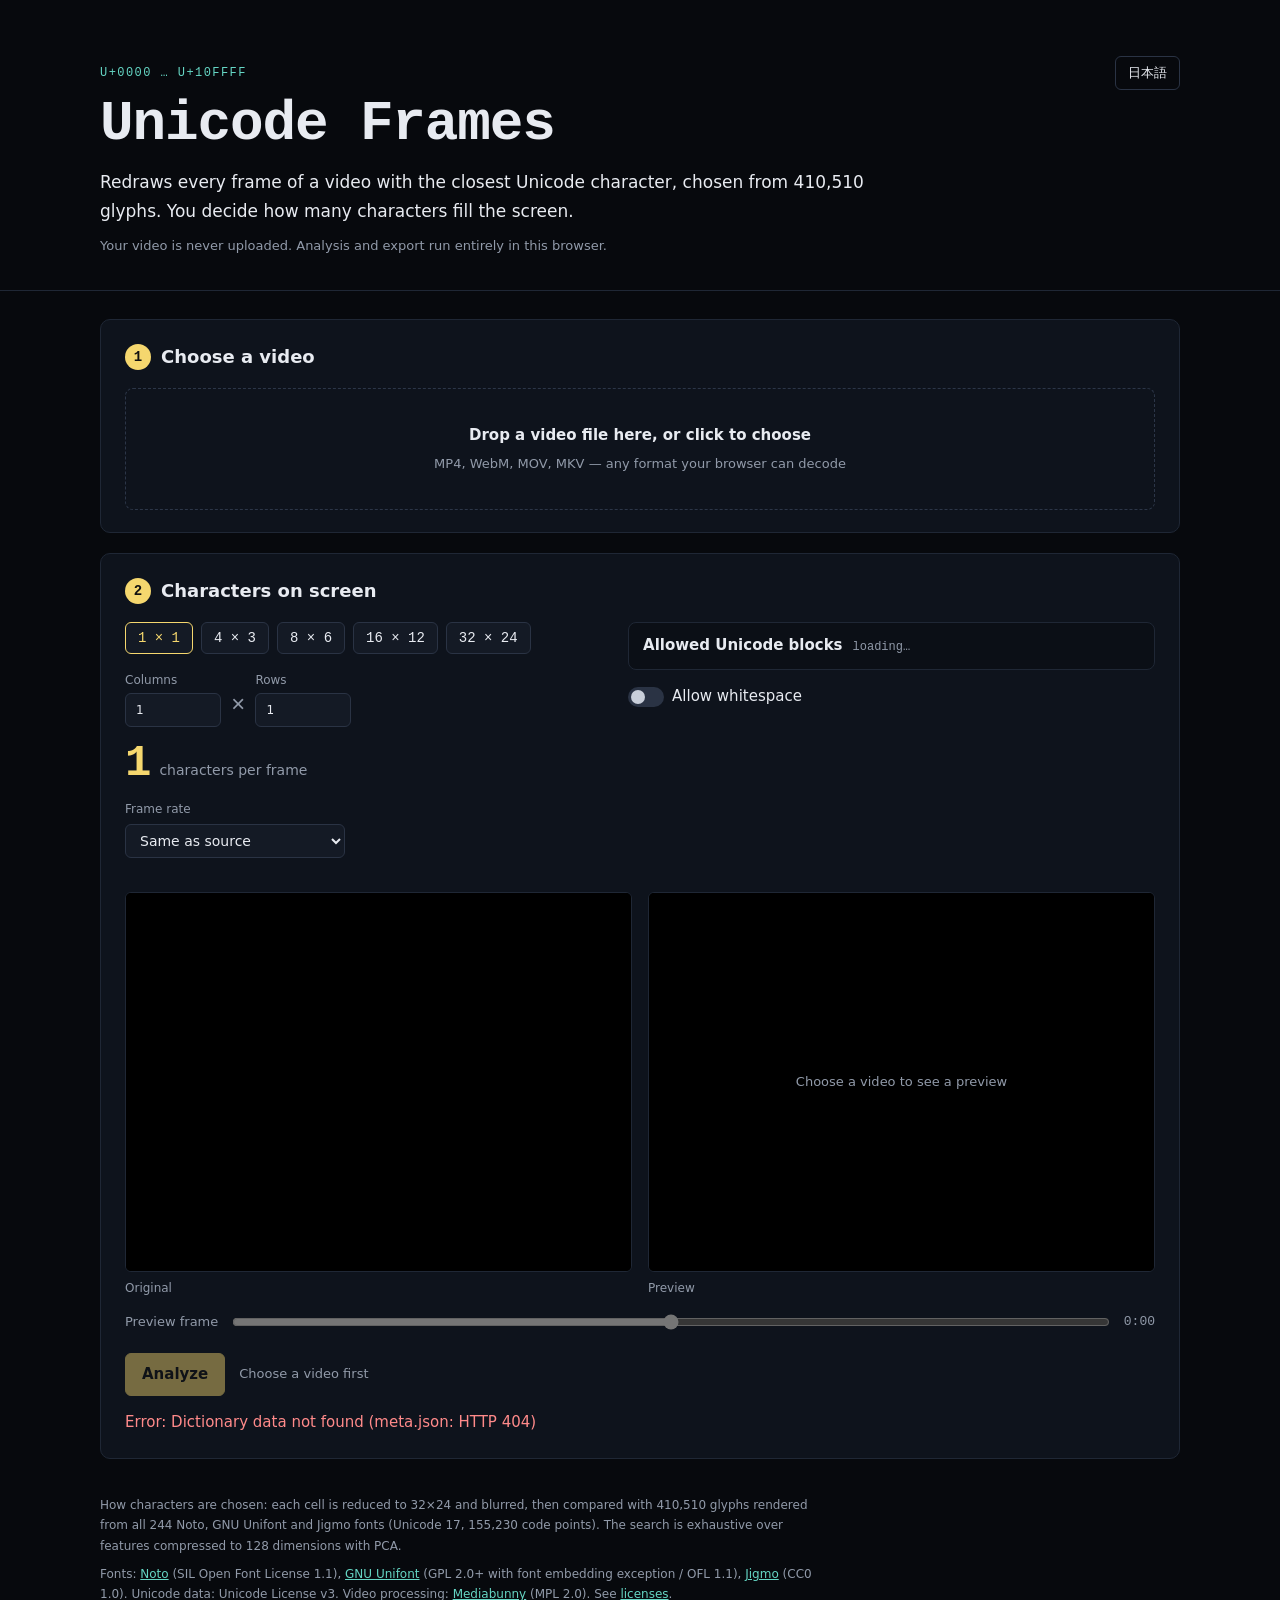
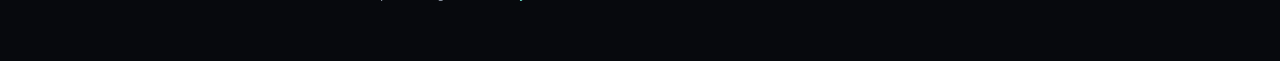
==== web/index.html @ 8ca82462 "Initial release: Unicode frame matcher and browser app Command-line tool that matches every frame of" ====
<!doctype html>
<html lang="en">
<head>
<meta charset="utf-8">
<meta name="viewport" content="width=device-width, initial-scale=1">
<title>Unicode Frames</title>
<meta name="description" content="Redraw every frame of a video with the closest Unicode character, chosen from 410,510 glyphs. Runs entirely in your browser.">
<link rel="stylesheet" href="style.css">
<script type="module" src="js/app.js"></script>
</head>
<body>
<header class="masthead">
  <div class="wrap">
    <div class="topline">
      <p class="eyebrow">U+0000 … U+10FFFF</p>
      <button type="button" class="lang" id="lang" lang="ja" data-i18n="lang.switch">日本語</button>
    </div>
    <h1>Unicode Frames</h1>
    <p class="lede" data-i18n="lede">Redraws every frame of a video with the closest Unicode character, chosen from 410,510 glyphs. You decide how many characters fill the screen.</p>
    <p class="privacy" data-i18n="privacy">Your video is never uploaded. Analysis and export run entirely in this browser.</p>
  </div>
</header>

<main class="wrap">
  <section class="card" id="step-video">
    <h2><span class="num">1</span><span data-i18n="step.video">Choose a video</span></h2>
    <label class="drop" id="drop">
      <input type="file" id="file" accept="video/*,.mkv,.webm,.mov,.mp4">
      <span class="drop-main" data-i18n="drop.main">Drop a video file here, or click to choose</span>
      <span class="drop-sub" data-i18n="drop.sub">MP4, WebM, MOV, MKV — any format your browser can decode</span>
    </label>
    <dl class="facts" id="video-facts" hidden></dl>
    <p class="error" id="video-error" hidden></p>
  </section>

  <section class="card" id="step-grid">
    <h2><span class="num">2</span><span data-i18n="step.grid">Characters on screen</span></h2>
    <div class="grid-setup">
      <div class="grid-controls">
        <div class="presets" id="presets" role="group" aria-label="Presets" data-i18n-label="presets">
          <button type="button" data-grid="1x1">1 × 1</button>
          <button type="button" data-grid="4x3">4 × 3</button>
          <button type="button" data-grid="8x6">8 × 6</button>
          <button type="button" data-grid="16x12">16 × 12</button>
          <button type="button" data-grid="32x24">32 × 24</button>
        </div>
        <div class="dims">
          <label><span data-i18n="columns">Columns</span> <input type="number" id="columns" min="1" max="64" value="1" inputmode="numeric"></label>
          <span class="times">×</span>
          <label><span data-i18n="rows">Rows</span> <input type="number" id="rows" min="1" max="48" value="1" inputmode="numeric"></label>
        </div>
        <p class="count"><span id="cell-count">1</span><small data-i18n="perFrame">characters per frame</small></p>
        <label class="field"><span data-i18n="fps">Frame rate</span>
          <select id="fps">
            <option value="source" data-i18n="fps.source">Same as source</option>
            <option value="30">30 fps</option>
            <option value="24">24 fps</option>
            <option value="15">15 fps</option>
            <option value="10">10 fps</option>
          </select>
        </label>
        <p class="estimate" id="estimate"></p>
      </div>
      <div class="charset">
        <details class="blocks" id="blocks-panel">
          <summary><span class="blocks-title" data-i18n="blocks.title">Allowed Unicode blocks</span><span class="blocks-summary" id="blocks-summary"></span></summary>
          <div class="block-presets" id="block-presets" role="group">
            <button type="button" data-preset="all" data-i18n="preset.all">All</button>
            <button type="button" data-preset="ascii" data-i18n="preset.ascii">ASCII</button>
            <button type="button" data-preset="latin" data-i18n="preset.latin">Latin</button>
            <button type="button" data-preset="kana" data-i18n="preset.kana">Kana</button>
            <button type="button" data-preset="cjk" data-i18n="preset.cjk">CJK ideographs</button>
            <button type="button" data-preset="shapes" data-i18n="preset.shapes">Box &amp; block shapes</button>
            <button type="button" data-preset="braille" data-i18n="preset.braille">Braille</button>
            <button type="button" data-preset="emoji" data-i18n="preset.emoji">Emoji &amp; pictographs</button>
          </div>
          <div class="block-tools">
            <input type="search" id="block-search" placeholder="Filter by name or code point" data-i18n-placeholder="blocks.search">
            <button type="button" id="blocks-select-shown" data-i18n="blocks.selectShown">Select shown</button>
            <button type="button" id="blocks-clear-shown" data-i18n="blocks.clearShown">Clear shown</button>
          </div>
          <div class="block-list" id="block-list"></div>
        </details>
        <label class="switch"><input type="checkbox" id="use-blank"><span data-i18n="toggle.blank">Allow whitespace</span></label>
      </div>
    </div>
    <div class="grid-preview">
      <figure>
        <canvas id="grid-canvas" width="480" height="360" aria-label="Grid" data-i18n-label="grid.label"></canvas>
        <figcaption data-i18n="preview.original">Original</figcaption>
      </figure>
      <figure>
        <div class="result-box"><canvas id="grid-result" width="480" height="360"></canvas><span class="result-note" id="grid-result-note"></span></div>
        <figcaption><span data-i18n="preview.result">Preview</span> <span id="grid-result-info"></span></figcaption>
      </figure>
      <label class="preview-frame"><span data-i18n="preview.frame">Preview frame</span>
        <input type="range" id="preview-position" min="0" max="1000" value="500" disabled>
        <span class="time" id="preview-time">0:00</span>
      </label>
    </div>
    <div class="actions">
      <button type="button" class="primary" id="analyze" disabled data-i18n="analyze">Analyze</button>
      <button type="button" class="ghost" id="cancel-analyze" hidden data-i18n="cancel">Cancel</button>
      <span class="hint" id="analyze-hint"></span>
    </div>
    <div class="progress-list" id="analysis-progress" hidden>
      <div class="progress" id="p-dict"><span class="label" data-i18n="progress.dict">Dictionary</span><progress max="1" value="0"></progress><span class="detail"></span></div>
      <div class="progress" id="p-frames"><span class="label" data-i18n="progress.frames">Frames</span><progress max="1" value="0"></progress><span class="detail"></span></div>
      <div class="progress" id="p-glyphs"><span class="label" data-i18n="progress.glyphs">Glyphs</span><progress max="1" value="0"></progress><span class="detail"></span></div>
    </div>
    <p class="error" id="analyze-error" hidden></p>
  </section>

  <section class="card" id="step-preview" hidden>
    <h2><span class="num">3</span><span data-i18n="step.preview">Preview</span></h2>
    <div class="toggles">
      <label class="switch"><input type="checkbox" id="show-original" checked><span data-i18n="toggle.original">Show original frame</span></label>
      <label class="switch"><input type="checkbox" id="show-info" checked><span data-i18n="toggle.info">Show glyphs used</span></label>
    </div>
    <div class="stage"><canvas id="preview"></canvas></div>
    <div class="transport">
      <button type="button" id="play" aria-label="Play">▶</button>
      <input type="range" id="scrub" min="0" max="0" value="0" aria-label="Frame" data-i18n-label="scrub">
      <span class="time" id="time">0:00 / 0:00</span>
    </div>
    <p class="summary" id="summary"></p>
  </section>

  <section class="card" id="step-export" hidden>
    <h2><span class="num">4</span><span data-i18n="step.export">Export</span></h2>
    <div class="export-options">
      <label class="field"><span data-i18n="height">Height</span>
        <select id="height">
          <option value="720">720p</option>
          <option value="1080" selected>1080p</option>
          <option value="1440">1440p</option>
          <option value="2160">2160p</option>
        </select>
      </label>
      <label class="field"><span data-i18n="codec">Codec</span>
        <select id="codec">
          <option value="auto" data-i18n="codec.auto">Auto</option>
          <option value="avc">H.264</option>
          <option value="hevc">H.265</option>
          <option value="vp9">VP9</option>
          <option value="av1">AV1</option>
        </select>
      </label>
      <label class="field"><span data-i18n="quality">Quality</span>
        <select id="quality">
          <option value="0.08" data-i18n="quality.standard">Standard</option>
          <option value="0.16" selected data-i18n="quality.high">High</option>
          <option value="0.32" data-i18n="quality.max">Maximum</option>
        </select>
      </label>
      <label class="switch" id="include-audio-wrap" hidden><input type="checkbox" id="include-audio" checked><span data-i18n="includeAudio">Include audio</span></label>
      <label class="switch" id="save-direct-wrap" hidden><input type="checkbox" id="save-direct" checked><span data-i18n="saveDirect">Save directly to a file</span></label>
    </div>
    <p class="hint" id="export-size"></p>
    <div class="actions">
      <button type="button" class="primary" id="export" data-i18n="export.button">Export MP4</button>
      <button type="button" class="ghost" id="cancel-export" hidden data-i18n="cancel">Cancel</button>
      <button type="button" class="ghost" id="download-text" data-i18n="saveText">Save text (.txt)</button>
    </div>
    <div class="progress" id="p-export" hidden><span class="label" data-i18n="progress.export">Export</span><progress max="1" value="0"></progress><span class="detail"></span></div>
    <p class="done" id="export-done" hidden></p>
    <p class="error" id="export-error" hidden></p>
  </section>
</main>

<footer class="wrap credits">
  <p data-i18n="credits.method">How characters are chosen: each cell is reduced to 32×24 and blurred, then compared with 410,510 glyphs rendered from all 244 Noto, GNU Unifont and Jigmo fonts (Unicode 17, 155,230 code points). The search is exhaustive over features compressed to 128 dimensions with PCA.</p>
  <p data-i18n-html="credits.fonts">Fonts: <a href="https://notofonts.github.io/">Noto</a> (SIL Open Font License 1.1), <a href="https://unifoundry.com/unifont/">GNU Unifont</a> (GPL 2.0+ with font embedding exception / OFL 1.1), <a href="https://kamichikoichi.github.io/jigmo/">Jigmo</a> (CC0 1.0). Unicode data: Unicode License v3. Video processing: <a href="https://mediabunny.dev/">Mediabunny</a> (MPL 2.0). See <a href="LICENSES.html">licenses</a>.</p>
</footer>
</body>
</html>
---- web/style.css ----
:root {
  --bg: #07090d;
  --card: #0e131c;
  --line: #1f2735;
  --text: #e8ebf1;
  --muted: #919aa9;
  --yellow: #f5d76e;
  --teal: #65d6c4;
  --red: #ff8a8a;
  --mono: "Cascadia Mono", "SFMono-Regular", Consolas, "Noto Sans Mono", monospace;
  --sans: system-ui, -apple-system, "Segoe UI", "Hiragino Sans", "Noto Sans JP", "Yu Gothic UI", sans-serif;
  color-scheme: dark;
}

* { box-sizing: border-box; }
body { margin: 0; background: var(--bg); color: var(--text); font: 15px/1.7 var(--sans); }
a { color: var(--teal); }
[hidden] { display: none !important; }
.wrap { width: min(1080px, 100% - 32px); margin-inline: auto; }

.masthead { padding: 56px 0 32px; border-bottom: 1px solid var(--line); }
.topline { display: flex; align-items: center; justify-content: space-between; gap: 12px; }
.eyebrow { margin: 0; font: 12px var(--mono); letter-spacing: .12em; color: var(--teal); }
.lang { padding: 5px 12px; font-size: 13px; background: transparent; }
h1 { margin: 4px 0 12px; font: 600 clamp(32px, 6vw, 56px)/1.1 var(--mono); letter-spacing: -.02em; }
.lede { margin: 0; max-width: 46em; font-size: 17px; }
.privacy { margin: 10px 0 0; color: var(--muted); font-size: 13px; }

main { display: grid; gap: 20px; padding: 28px 0; }
.card { background: var(--card); border: 1px solid var(--line); border-radius: 10px; padding: 22px 24px; min-width: 0; }
h2 { display: flex; align-items: center; gap: 10px; margin: 0 0 16px; font-size: 18px; }
.num { display: inline-grid; place-items: center; width: 26px; height: 26px; border-radius: 50%;
  background: var(--yellow); color: #111; font: 600 14px var(--mono); }

.drop { position: relative; display: grid; gap: 4px; place-items: center; padding: 34px 16px; text-align: center;
  border: 1.5px dashed #2c3648; border-radius: 8px; cursor: pointer; transition: border-color .15s, background .15s; }
.drop:hover, .drop.over { border-color: var(--teal); background: #0f1a1f; }
.drop input { position: absolute; inset: 0; opacity: 0; cursor: pointer; }
.drop-main { font-weight: 600; }
.drop-sub { color: var(--muted); font-size: 13px; }
.facts { display: grid; grid-template-columns: repeat(auto-fit, minmax(140px, 1fr)); gap: 8px 16px; margin: 16px 0 0; }
.facts div { min-width: 0; }
.facts dt { color: var(--muted); font-size: 12px; }
.facts dd { margin: 0; font: 14px var(--mono); overflow-wrap: anywhere; }

.grid-setup { display: grid; grid-template-columns: minmax(0, 1fr) minmax(0, 1.1fr); gap: 24px; align-items: start; }
.presets { display: flex; flex-wrap: wrap; gap: 8px; }
.presets button { font: 14px var(--mono); padding: 7px 12px; }
.presets button.active { border-color: var(--yellow); color: var(--yellow); }
.dims { display: flex; align-items: end; gap: 10px; margin-top: 16px; }
.dims label { display: grid; gap: 2px; color: var(--muted); font-size: 12px; }
.dims input { width: 96px; font: 600 24px var(--mono); padding: 6px 10px; }
.times { font: 24px var(--mono); color: var(--muted); padding-bottom: 8px; }
.count { margin: 14px 0; font: 600 44px/1 var(--mono); color: var(--yellow); }
.count small { margin-left: 8px; font: 14px var(--sans); color: var(--muted); }
.estimate { margin: 12px 0 0; color: var(--muted); font-size: 13px; }
.grid-preview { display: grid; grid-template-columns: repeat(2, minmax(0, 1fr)); gap: 12px 16px; margin-top: 22px; }
.grid-preview figure { margin: 0; min-width: 0; }
.grid-preview canvas { display: block; width: 100%; height: auto; background: #000; border-radius: 6px; border: 1px solid var(--line); }
.grid-preview figcaption { margin-top: 6px; color: var(--muted); font-size: 12px; }
.result-box { position: relative; }
.result-note { position: absolute; inset: 0; display: grid; place-items: center; padding: 12px; text-align: center;
  color: var(--muted); font-size: 13px; pointer-events: none; }
.result-note:empty { display: none; }
.preview-frame { grid-column: 1 / -1; display: flex; align-items: center; gap: 12px; color: var(--muted); font-size: 13px; }
.preview-frame input { flex: 1; min-width: 0; accent-color: var(--teal); }

.charset { display: grid; gap: 14px; align-content: start; min-width: 0; }
.blocks { border: 1px solid var(--line); border-radius: 8px; background: #0b0f16; min-width: 0; }
.blocks summary { cursor: pointer; padding: 10px 14px; display: flex; flex-wrap: wrap; align-items: baseline; gap: 2px 10px; }
.blocks[open] summary { padding-bottom: 8px; }
.blocks-title { font-weight: 600; }
.blocks-summary { color: var(--muted); font: 12px var(--mono); }
.block-presets, .block-tools { display: flex; flex-wrap: wrap; gap: 6px; padding: 0 14px 10px; }
.block-presets button, .block-tools button { padding: 4px 10px; font-size: 12px; }
.block-presets button.active { border-color: var(--yellow); color: var(--yellow); }
.block-tools input { flex: 1 1 180px; min-width: 0; padding: 5px 10px; font: inherit; font-size: 13px; color: var(--text);
  background: #141a25; border: 1px solid #2a3344; border-radius: 6px; }
.block-list { max-height: 300px; overflow: auto; border-top: 1px solid var(--line); }
.block-row { display: grid; grid-template-columns: auto minmax(0, 1fr) auto; align-items: center; gap: 0 10px;
  padding: 5px 14px; font-size: 13px; cursor: pointer; }
.block-row:hover { background: #121925; }
.block-row input { accent-color: var(--teal); grid-row: 1 / span 2; margin: 0; }
.block-row .name { overflow-wrap: anywhere; }
.block-row .range { grid-column: 2; color: var(--muted); font: 11px var(--mono); }
.block-row .count { grid-column: 3; grid-row: 1 / span 2; color: var(--muted); font: 12px var(--mono); }
.block-empty { padding: 12px 14px; color: var(--muted); font-size: 13px; }

button, select, input[type=number] { font: inherit; color: var(--text); background: #141a25; border: 1px solid #2a3344; border-radius: 6px; }
button { padding: 8px 16px; cursor: pointer; }
button:hover:not(:disabled) { border-color: #45506a; }
button:disabled { opacity: .45; cursor: not-allowed; }
button.primary { background: var(--yellow); color: #111; border-color: var(--yellow); font-weight: 700; }
button.primary:hover:not(:disabled) { filter: brightness(1.06); border-color: var(--yellow); }
button.ghost { background: transparent; }
select { padding: 7px 10px; }
.field { display: grid; gap: 4px; color: var(--muted); font-size: 12px; }
.field select { color: var(--text); font-size: 14px; }
.grid-controls .field { margin-top: 4px; max-width: 220px; }

.actions { display: flex; flex-wrap: wrap; align-items: center; gap: 10px 14px; margin-top: 20px; }
.hint { color: var(--muted); font-size: 13px; }
.progress-list { display: grid; gap: 8px; margin-top: 18px; }
.progress { display: grid; grid-template-columns: 4.5em minmax(0, 1fr) minmax(0, 18em); align-items: center; gap: 12px; font-size: 13px; }
.progress .label { color: var(--muted); }
.progress .detail { font: 12px var(--mono); color: var(--muted); overflow-wrap: anywhere; }
progress { width: 100%; height: 8px; appearance: none; border: 0; border-radius: 4px; background: #1a2130; overflow: hidden; }
progress::-webkit-progress-bar { background: #1a2130; }
progress::-webkit-progress-value { background: var(--teal); }
progress::-moz-progress-bar { background: var(--teal); }
.error { margin: 14px 0 0; color: var(--red); white-space: pre-wrap; }
.done { margin: 14px 0 0; color: var(--teal); }

.toggles { display: flex; flex-wrap: wrap; gap: 10px 22px; margin-bottom: 14px; }
.switch { display: inline-flex; align-items: center; gap: 8px; cursor: pointer; user-select: none; }
.switch input { appearance: none; width: 36px; height: 20px; border-radius: 10px; background: #2a3344; position: relative; margin: 0; cursor: pointer; transition: background .15s; }
.switch input::after { content: ""; position: absolute; top: 3px; left: 3px; width: 14px; height: 14px; border-radius: 50%; background: #c9cfda; transition: transform .15s; }
.switch input:checked { background: var(--teal); }
.switch input:checked::after { transform: translateX(16px); background: #fff; }
.switch input:focus-visible { outline: 2px solid var(--yellow); outline-offset: 2px; }
.stage { background: #000; border-radius: 6px; overflow: hidden; border: 1px solid var(--line); }
.stage canvas { display: block; width: 100%; height: auto; }
.transport { display: flex; align-items: center; gap: 12px; margin-top: 10px; }
.transport button { width: 44px; padding: 6px 0; font-size: 14px; }
.transport input { flex: 1; min-width: 0; accent-color: var(--teal); }
.time { font: 13px var(--mono); color: var(--muted); white-space: nowrap; }
.summary { margin: 12px 0 0; color: var(--muted); font-size: 13px; }

.export-options { display: flex; flex-wrap: wrap; align-items: end; gap: 14px 20px; }
.credits { padding: 8px 0 48px; color: var(--muted); font-size: 12px; }
.credits p { margin: 0 0 8px; max-width: 60em; }

@media (max-width: 760px) {
  .grid-setup, .grid-preview { grid-template-columns: 1fr; }
  .card { padding: 18px 16px; }
  .progress { grid-template-columns: 4em minmax(0, 1fr); }
  .progress .detail { grid-column: 1 / -1; }
  .masthead { padding-top: 36px; }
}
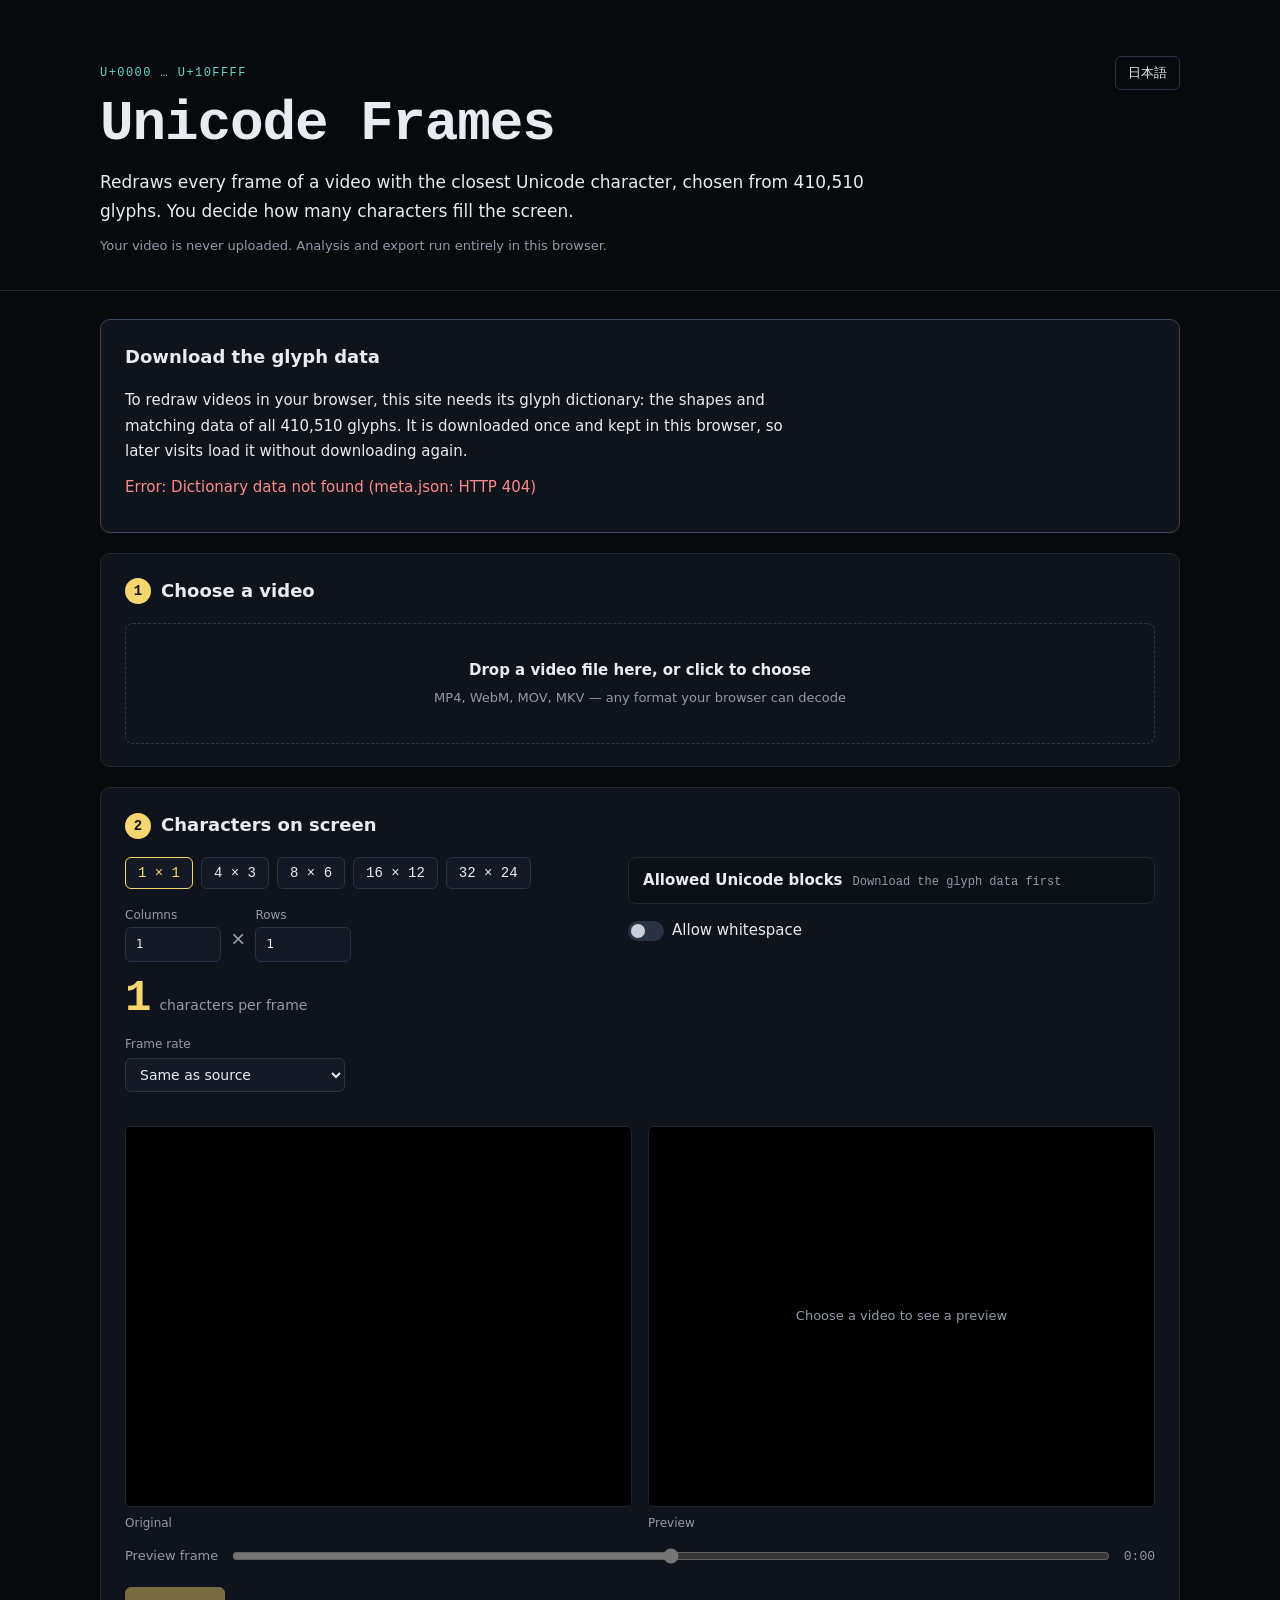
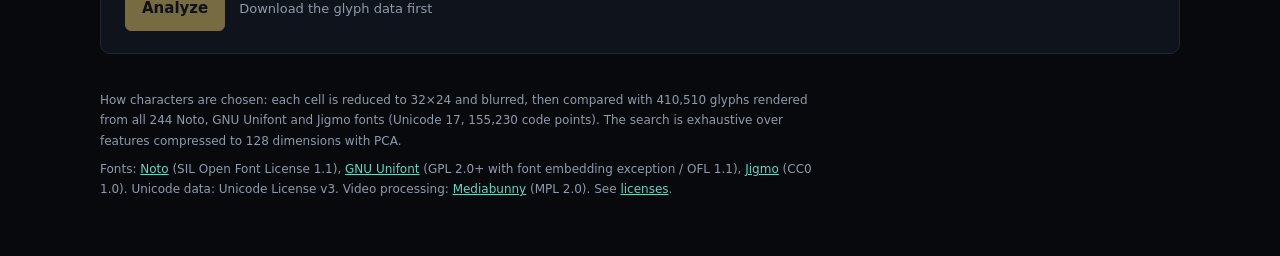
==== commit 594e8ca3: "Ask before downloading the dictionary; serve from Cloudflare Cloudflare's static assets ignore Range" ====
--- a/web/index.html
+++ b/web/index.html
@@ -22,6 +22,20 @@
 </header>
 
 <main class="wrap">
+  <section class="card consent" id="data-card" hidden>
+    <h2 data-i18n="consent.title">Download the glyph data</h2>
+    <p data-i18n="consent.body">To redraw videos in your browser, this site needs its glyph dictionary: the shapes and matching data of all 410,510 glyphs. It is downloaded once and kept in this browser, so later visits load it without downloading again.</p>
+    <p class="consent-size" id="consent-size"></p>
+    <div class="actions" id="consent-actions">
+      <button type="button" class="primary" id="consent-accept"></button>
+      <button type="button" class="ghost" id="consent-decline" data-i18n="consent.decline">Not now</button>
+      <button type="button" class="ghost" id="consent-cancel" hidden data-i18n="cancel">Cancel</button>
+    </div>
+    <div class="progress" id="p-download" hidden><span class="label" data-i18n="progress.download">Download</span><progress max="1" value="0"></progress><span class="detail"></span></div>
+    <p class="hint" id="consent-note"></p>
+    <p class="error" id="consent-error" hidden></p>
+  </section>
+
   <section class="card" id="step-video">
     <h2><span class="num">1</span><span data-i18n="step.video">Choose a video</span></h2>
     <label class="drop" id="drop">
@@ -169,6 +183,7 @@
 </main>
 
 <footer class="wrap credits">
+  <p class="stored-data" id="stored-data" hidden><span id="stored-data-text"></span> <button type="button" class="link-button" id="delete-data" data-i18n="data.delete">Delete downloaded data</button></p>
   <p data-i18n="credits.method">How characters are chosen: each cell is reduced to 32×24 and blurred, then compared with 410,510 glyphs rendered from all 244 Noto, GNU Unifont and Jigmo fonts (Unicode 17, 155,230 code points). The search is exhaustive over features compressed to 128 dimensions with PCA.</p>
   <p data-i18n-html="credits.fonts">Fonts: <a href="https://notofonts.github.io/">Noto</a> (SIL Open Font License 1.1), <a href="https://unifoundry.com/unifont/">GNU Unifont</a> (GPL 2.0+ with font embedding exception / OFL 1.1), <a href="https://kamichikoichi.github.io/jigmo/">Jigmo</a> (CC0 1.0). Unicode data: Unicode License v3. Video processing: <a href="https://mediabunny.dev/">Mediabunny</a> (MPL 2.0). See <a href="LICENSES.html">licenses</a>.</p>
 </footer>
--- a/web/style.css
+++ b/web/style.css
@@ -128,6 +128,11 @@
 
 .export-options { display: flex; flex-wrap: wrap; align-items: end; gap: 14px 20px; }
 .credits { padding: 8px 0 48px; color: var(--muted); font-size: 12px; }
+.consent { border-color: #3a4560; }
+.consent p { margin: 0 0 10px; max-width: 46em; }
+.consent-size { font: 600 15px var(--mono); color: var(--yellow); }
+.consent .progress { margin-top: 16px; }
+.link-button { padding: 0; border: 0; background: none; color: var(--teal); font: inherit; text-decoration: underline; cursor: pointer; }
 .credits p { margin: 0 0 8px; max-width: 60em; }
 
 @media (max-width: 760px) {
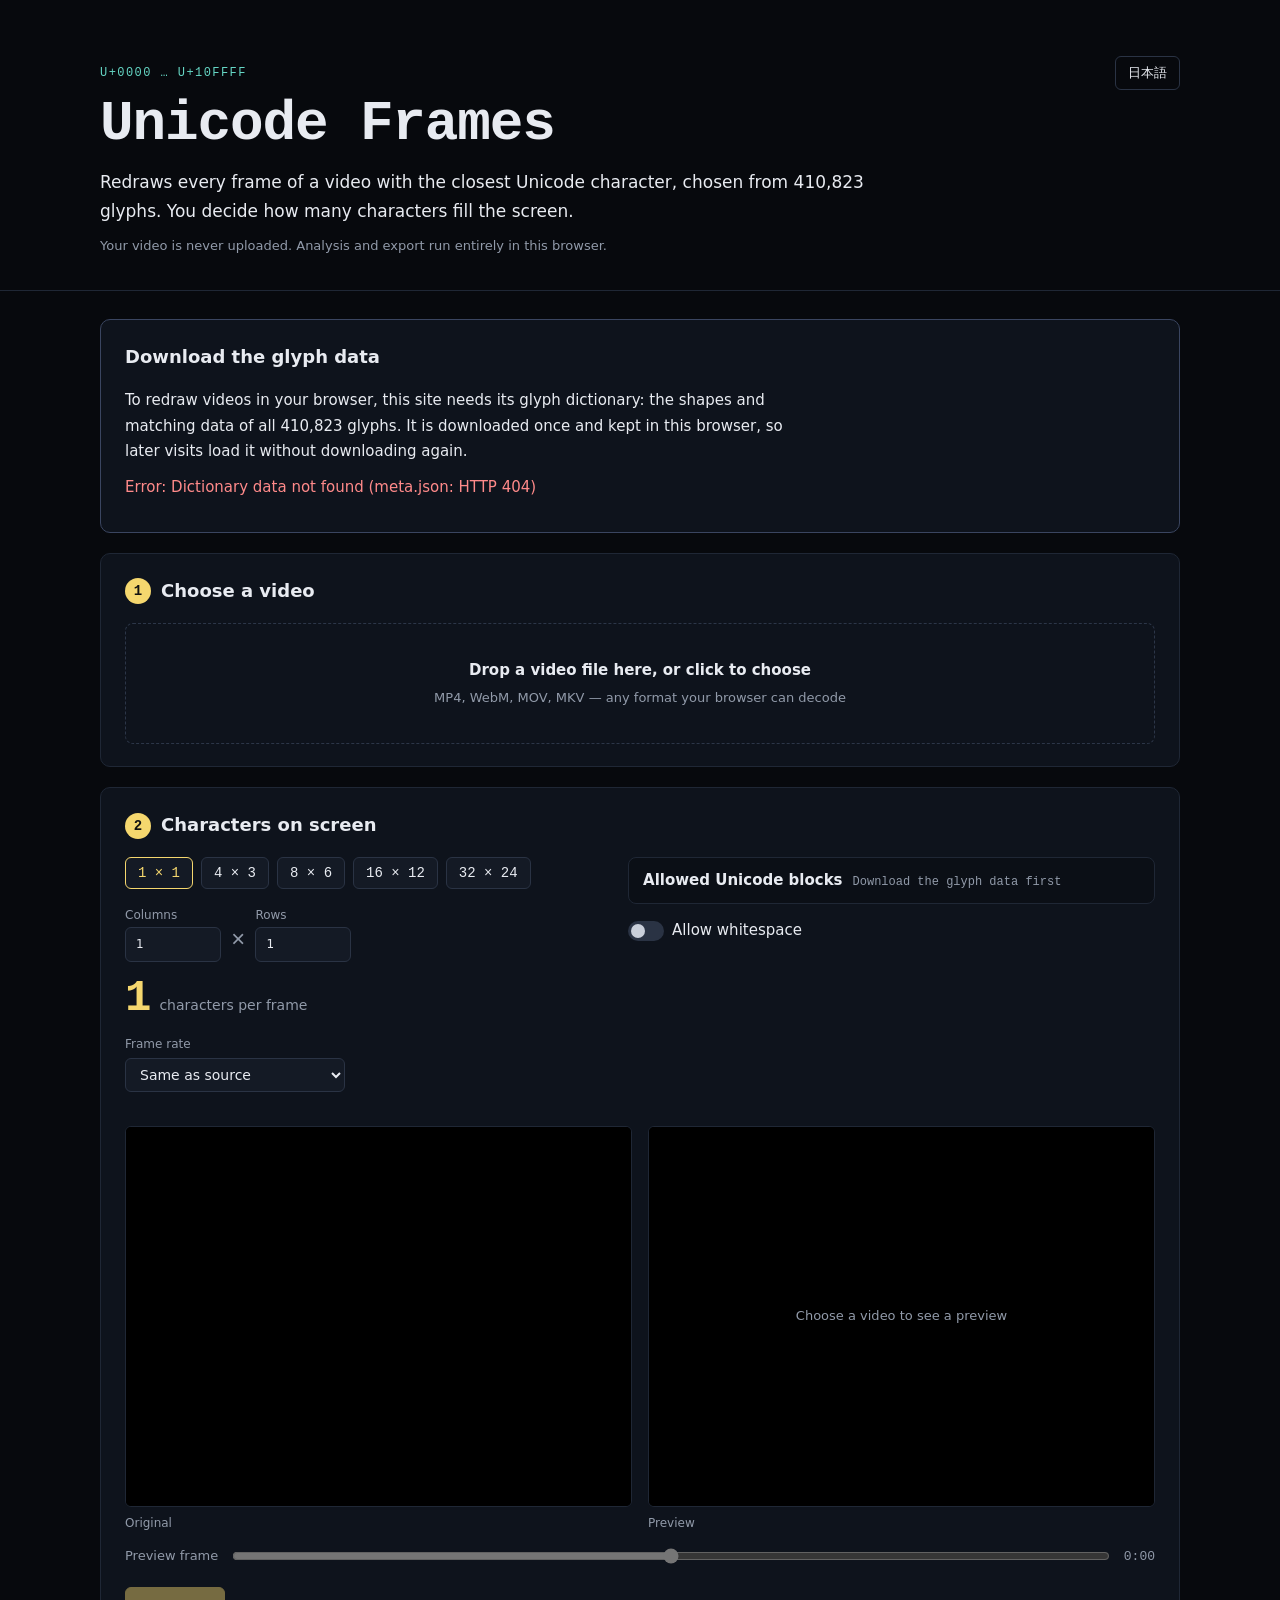
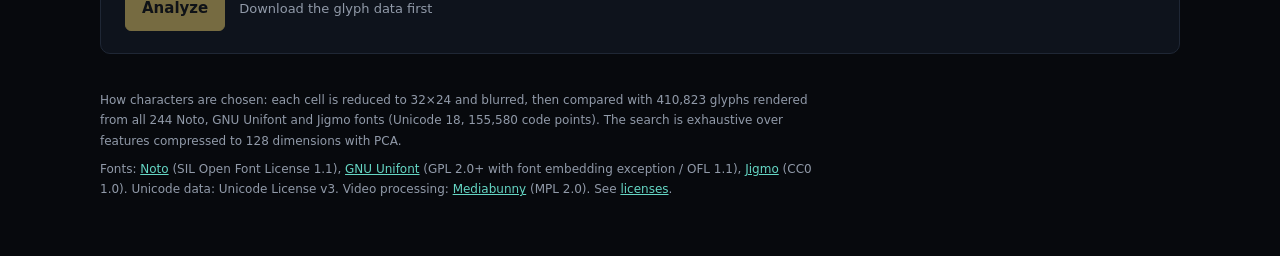
==== commit 1b9ecb64: "Support Unicode 18.0 - unicodedata2 18.0.0 and the official Unicode 18.0 Blocks.txt (353 blocks,   7" ====
--- a/web/index.html
+++ b/web/index.html
@@ -4,7 +4,7 @@
 <meta charset="utf-8">
 <meta name="viewport" content="width=device-width, initial-scale=1">
 <title>Unicode Frames</title>
-<meta name="description" content="Redraw every frame of a video with the closest Unicode character, chosen from 410,510 glyphs. Runs entirely in your browser.">
+<meta name="description" content="Redraw every frame of a video with the closest Unicode character, chosen from 410,823 glyphs. Runs entirely in your browser.">
 <link rel="stylesheet" href="style.css">
 <script type="module" src="js/app.js"></script>
 </head>
@@ -16,7 +16,7 @@
       <button type="button" class="lang" id="lang" lang="ja" data-i18n="lang.switch">日本語</button>
     </div>
     <h1>Unicode Frames</h1>
-    <p class="lede" data-i18n="lede">Redraws every frame of a video with the closest Unicode character, chosen from 410,510 glyphs. You decide how many characters fill the screen.</p>
+    <p class="lede" data-i18n="lede">Redraws every frame of a video with the closest Unicode character, chosen from 410,823 glyphs. You decide how many characters fill the screen.</p>
     <p class="privacy" data-i18n="privacy">Your video is never uploaded. Analysis and export run entirely in this browser.</p>
   </div>
 </header>
@@ -24,7 +24,7 @@
 <main class="wrap">
   <section class="card consent" id="data-card" hidden>
     <h2 data-i18n="consent.title">Download the glyph data</h2>
-    <p data-i18n="consent.body">To redraw videos in your browser, this site needs its glyph dictionary: the shapes and matching data of all 410,510 glyphs. It is downloaded once and kept in this browser, so later visits load it without downloading again.</p>
+    <p data-i18n="consent.body">To redraw videos in your browser, this site needs its glyph dictionary: the shapes and matching data of all 410,823 glyphs. It is downloaded once and kept in this browser, so later visits load it without downloading again.</p>
     <p class="consent-size" id="consent-size"></p>
     <div class="actions" id="consent-actions">
       <button type="button" class="primary" id="consent-accept"></button>
@@ -184,7 +184,7 @@
 
 <footer class="wrap credits">
   <p class="stored-data" id="stored-data" hidden><span id="stored-data-text"></span> <button type="button" class="link-button" id="delete-data" data-i18n="data.delete">Delete downloaded data</button></p>
-  <p data-i18n="credits.method">How characters are chosen: each cell is reduced to 32×24 and blurred, then compared with 410,510 glyphs rendered from all 244 Noto, GNU Unifont and Jigmo fonts (Unicode 17, 155,230 code points). The search is exhaustive over features compressed to 128 dimensions with PCA.</p>
+  <p data-i18n="credits.method">How characters are chosen: each cell is reduced to 32×24 and blurred, then compared with 410,823 glyphs rendered from all 244 Noto, GNU Unifont and Jigmo fonts (Unicode 18, 155,580 code points). The search is exhaustive over features compressed to 128 dimensions with PCA.</p>
   <p data-i18n-html="credits.fonts">Fonts: <a href="https://notofonts.github.io/">Noto</a> (SIL Open Font License 1.1), <a href="https://unifoundry.com/unifont/">GNU Unifont</a> (GPL 2.0+ with font embedding exception / OFL 1.1), <a href="https://kamichikoichi.github.io/jigmo/">Jigmo</a> (CC0 1.0). Unicode data: Unicode License v3. Video processing: <a href="https://mediabunny.dev/">Mediabunny</a> (MPL 2.0). See <a href="LICENSES.html">licenses</a>.</p>
 </footer>
 </body>
